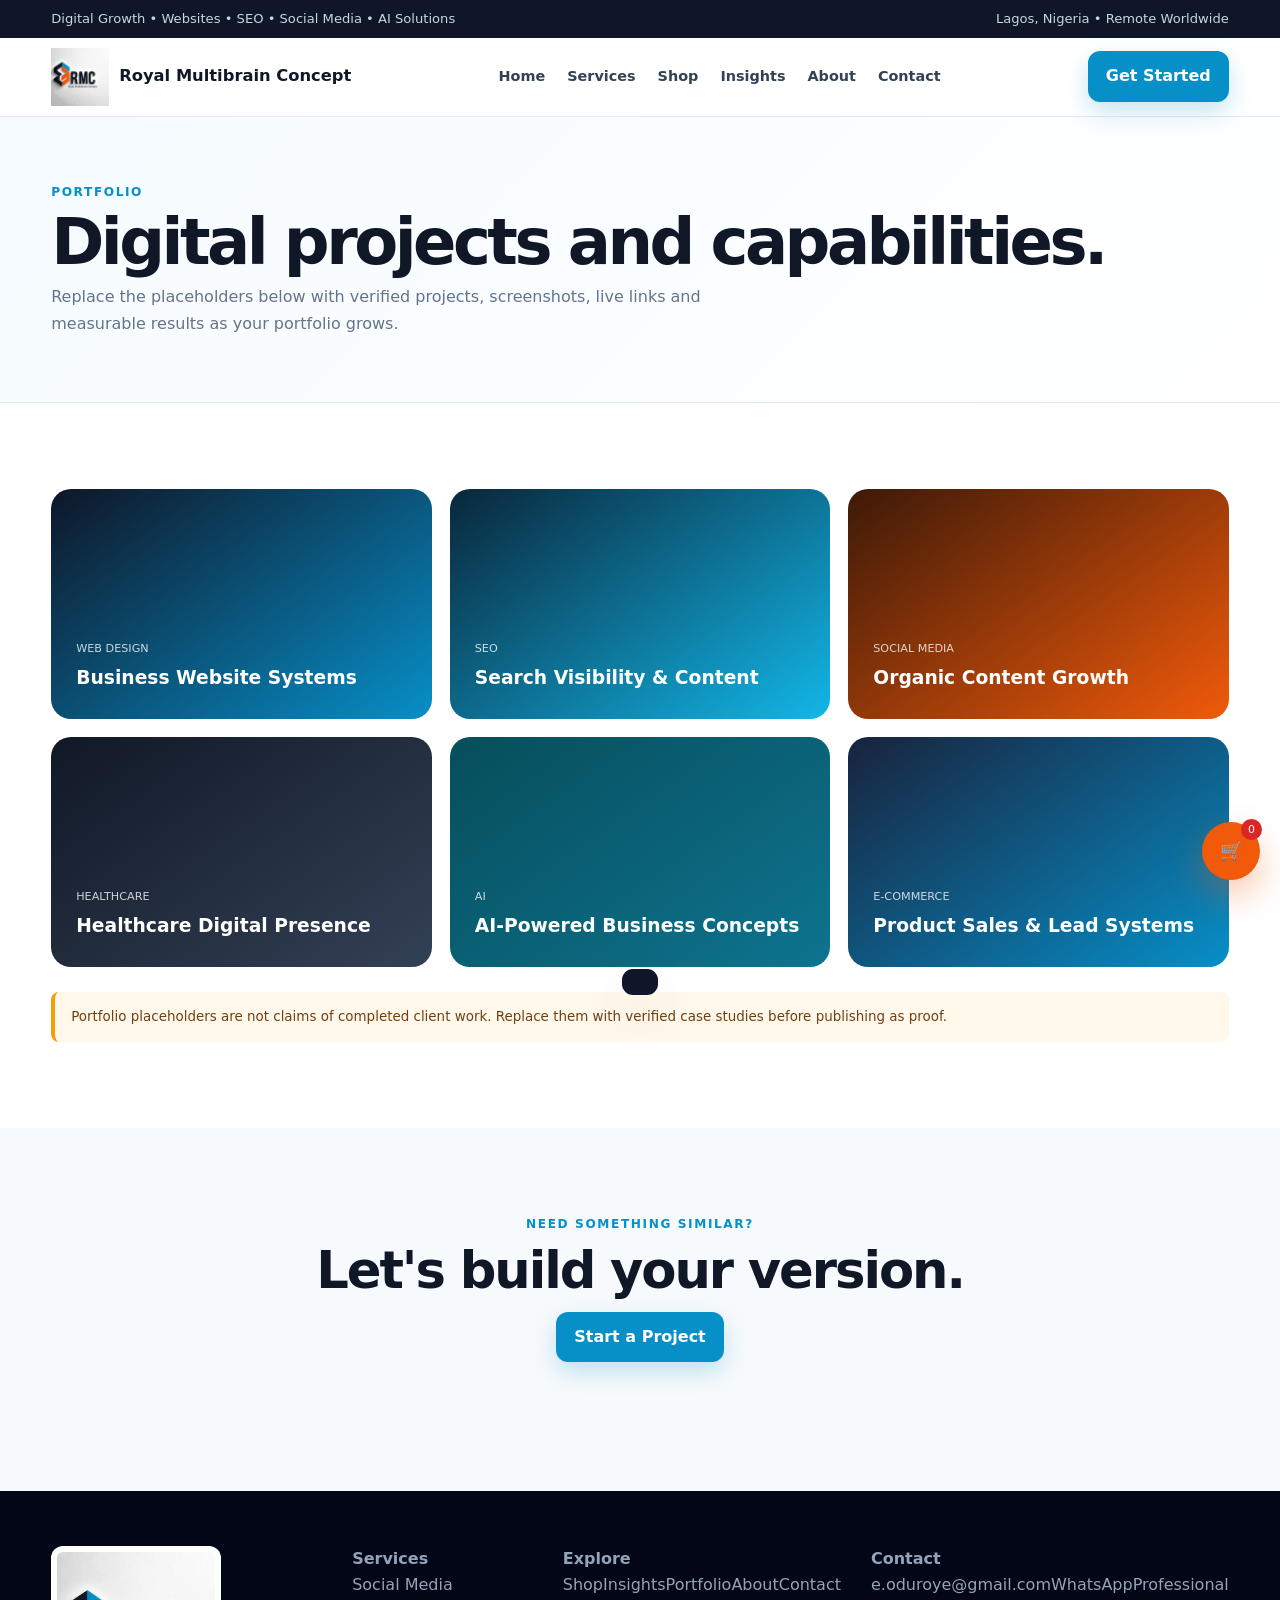
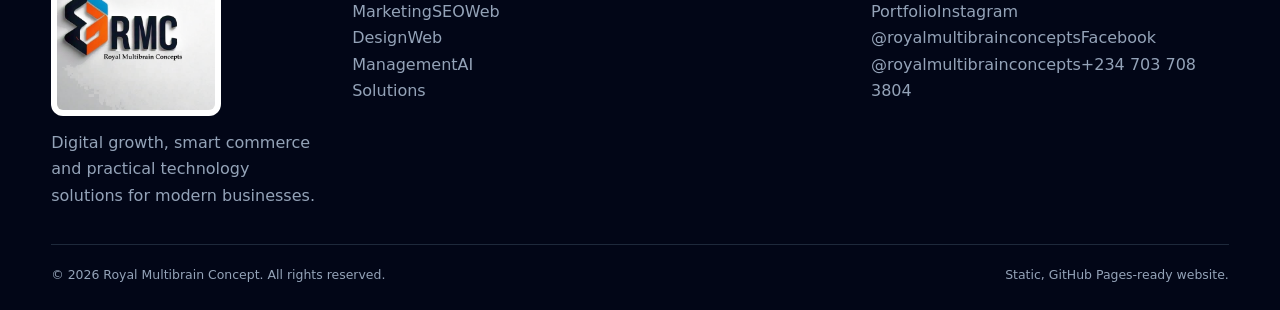
==== portfolio.html @ 36bd509f "Add files via upload" ====
<!doctype html><html lang="en"><head><meta charset="utf-8"><meta name="viewport" content="width=device-width,initial-scale=1"><title>Portfolio | Royal Multibrain Concept</title><link rel="icon" href="assets/rmc-logo.png"><link rel="stylesheet" href="assets/styles.css"><script src="assets/config.js"></script><script src="assets/products.js"></script></head><body><div id="site-header"></div><section class="page-hero"><div class="container"><div class="kicker">Portfolio</div><h1>Digital projects and capabilities.</h1><p>Replace the placeholders below with verified projects, screenshots, live links and measurable results as your portfolio grows.</p></div></section><section><div class="container"><div class="work-grid"><article class="work"><span>WEB DESIGN</span><h3>Business Website Systems</h3></article><article class="work"><span>SEO</span><h3>Search Visibility & Content</h3></article><article class="work"><span>SOCIAL MEDIA</span><h3>Organic Content Growth</h3></article><article class="work"><span>HEALTHCARE</span><h3>Healthcare Digital Presence</h3></article><article class="work"><span>AI</span><h3>AI-Powered Business Concepts</h3></article><article class="work"><span>E-COMMERCE</span><h3>Product Sales & Lead Systems</h3></article></div><div class="notice" style="margin-top:25px">Portfolio placeholders are not claims of completed client work. Replace them with verified case studies before publishing as proof.</div></div></section><section class="light"><div class="container"><div class="section-head"><div class="kicker">Need Something Similar?</div><h2>Let's build your version.</h2><a class="btn btn-primary" href="contact.html">Start a Project</a></div></div></section><div id="site-footer"></div><div id="toast" class="toast"></div><script src="assets/app.js"></script></body></html>
---- assets/styles.css ----
:root{
  --navy:#0e1627;--navy2:#101d33;--blue:#078fc8;--cyan:#12b7e8;--orange:#f15a0a;
  --ink:#101827;--muted:#64748b;--paper:#f7fafc;--white:#fff;--line:#e2e8f0;
  --green:#16a34a;--red:#dc2626;--shadow:0 18px 55px rgba(14,22,39,.10);
  --radius:20px;--max:1180px;
}
*{box-sizing:border-box;margin:0;padding:0}html{scroll-behavior:smooth}
body{font-family:Inter,ui-sans-serif,system-ui,-apple-system,BlinkMacSystemFont,"Segoe UI",sans-serif;color:var(--ink);background:#fff;line-height:1.65}
a{text-decoration:none;color:inherit}button,input,textarea,select{font:inherit}img{max-width:100%;display:block}
.container{width:min(92%,var(--max));margin:auto}.hide{display:none!important}
.topbar{background:var(--navy);color:#cbd5e1;font-size:.82rem;padding:8px 0}
.topbar .container{display:flex;justify-content:space-between;gap:18px;flex-wrap:wrap}
header{position:sticky;top:0;z-index:100;background:rgba(255,255,255,.95);backdrop-filter:blur(14px);border-bottom:1px solid rgba(226,232,240,.9)}
.nav{height:78px;display:flex;align-items:center;justify-content:space-between;gap:20px}
.brand{display:flex;align-items:center;gap:10px;font-weight:900}.brand img{width:58px;height:58px;object-fit:contain}.brand span{font-size:1.02rem}
.navlinks{display:flex;gap:22px;align-items:center;font-size:.9rem;font-weight:750}.navlinks a{color:#334155}.navlinks a:hover,.navlinks a.active{color:var(--blue)}
.nav-actions{display:flex;gap:9px;align-items:center}.menu{display:none;border:0;background:none;font-size:1.6rem}
.btn{display:inline-flex;align-items:center;justify-content:center;gap:8px;border:0;border-radius:12px;padding:12px 18px;font-weight:850;cursor:pointer;transition:.2s}
.btn:hover{transform:translateY(-2px)}.btn-primary{background:var(--blue);color:#fff;box-shadow:0 10px 25px rgba(7,143,200,.23)}
.btn-orange{background:var(--orange);color:#fff}.btn-dark{background:var(--navy);color:#fff}.btn-outline{background:#fff;color:var(--navy);border:1px solid var(--line)}
.btn-green{background:var(--green);color:#fff}.btn-small{padding:9px 12px;font-size:.82rem}
.hero{padding:90px 0 70px;background:radial-gradient(circle at 84% 12%,rgba(18,183,232,.14),transparent 31%),radial-gradient(circle at 8% 40%,rgba(241,90,10,.08),transparent 28%),linear-gradient(180deg,#fff,#f7fbff)}
.hero-grid{display:grid;grid-template-columns:1.08fr .92fr;gap:60px;align-items:center}
.kicker{color:var(--blue);font-size:.76rem;font-weight:900;text-transform:uppercase;letter-spacing:.13em}
.eyebrow{display:inline-flex;background:#eff9fd;color:#0076a8;border:1px solid #cceffb;border-radius:999px;padding:7px 12px;font-size:.78rem;font-weight:850;margin-bottom:18px}
h1{font-size:clamp(2.7rem,6vw,5.2rem);line-height:1.01;letter-spacing:-.055em;margin-bottom:20px}
.gradient{background:linear-gradient(90deg,var(--blue),var(--cyan));-webkit-background-clip:text;background-clip:text;color:transparent}
.lead{font-size:1.1rem;color:var(--muted);max-width:680px}.actions{display:flex;gap:11px;flex-wrap:wrap;margin-top:28px}
.hero-points{display:flex;gap:20px;flex-wrap:wrap;margin-top:28px}.hero-points strong{display:block;font-size:1.05rem}.hero-points span{color:var(--muted);font-size:.82rem}
.visual{background:var(--navy);border-radius:30px;min-height:460px;position:relative;overflow:hidden;padding:28px;color:#fff;box-shadow:var(--shadow)}
.visual:before{content:"";position:absolute;right:-100px;top:-120px;width:300px;height:300px;border-radius:50%;background:linear-gradient(135deg,var(--blue),var(--cyan))}
.visual:after{content:"";position:absolute;left:-100px;bottom:-130px;width:280px;height:280px;border-radius:50%;background:rgba(241,90,10,.20)}
.logo-hero{position:relative;z-index:2;width:230px;margin:25px auto 30px;filter:drop-shadow(0 20px 25px rgba(0,0,0,.25))}
.visual-card{position:relative;z-index:2;background:rgba(255,255,255,.08);border:1px solid rgba(255,255,255,.12);border-radius:18px;padding:18px}
.visual-card h3{font-size:1rem}.mini-grid{display:grid;grid-template-columns:repeat(3,1fr);gap:8px;margin-top:13px}.mini{background:rgba(255,255,255,.07);border-radius:12px;padding:12px}.mini small{color:#94a3b8}.mini strong{display:block;margin-top:4px}
.stats{background:var(--navy);color:#fff;padding:30px 0}.stats-grid{display:grid;grid-template-columns:repeat(4,1fr);gap:15px;text-align:center}.stats strong{font-size:1.75rem}.stats span{display:block;color:#94a3b8;font-size:.82rem}
section{padding:86px 0}.section-head{text-align:center;max-width:760px;margin:0 auto 43px}.section-head h2{font-size:clamp(2rem,4vw,3.2rem);line-height:1.1;letter-spacing:-.04em;margin:8px 0 13px}.section-head p{color:var(--muted)}
.grid-3{display:grid;grid-template-columns:repeat(3,1fr);gap:20px}.grid-2{display:grid;grid-template-columns:repeat(2,1fr);gap:22px}
.card{border:1px solid var(--line);border-radius:var(--radius);padding:27px;background:#fff;box-shadow:0 8px 30px rgba(15,23,42,.035)}.card:hover{box-shadow:var(--shadow);transform:translateY(-2px);transition:.22s}
.icon{width:48px;height:48px;border-radius:14px;background:#eff9fd;color:var(--blue);display:grid;place-items:center;font-size:1.25rem;margin-bottom:17px}.card h3{margin-bottom:8px}.card p{color:var(--muted);font-size:.92rem}
.price{font-weight:950;font-size:1.45rem;margin:16px 0 2px}.price small{font-size:.76rem;color:var(--muted);font-weight:500}.features{list-style:none;margin:15px 0;color:#475569;font-size:.88rem}.features li{margin:7px 0}.features li:before{content:"✓";color:var(--green);font-weight:950;margin-right:8px}
.popular{border:2px solid var(--blue);position:relative}.badge{position:absolute;right:16px;top:16px;background:var(--blue);color:#fff;padding:4px 9px;border-radius:99px;font-size:.66rem;font-weight:900}
.light{background:var(--paper)}.split{display:grid;grid-template-columns:1fr 1fr;gap:45px;align-items:center}
.process{display:grid;grid-template-columns:repeat(4,1fr);gap:17px}.step{padding:23px;border:1px solid var(--line);background:#fff;border-radius:18px}.step-num{color:var(--blue);font-weight:900;font-size:.75rem}.step h3{margin:7px 0}.step p{color:var(--muted);font-size:.88rem}
.product-feature{background:linear-gradient(145deg,#f0fbff,#fff);border:1px solid #d7f2fb;border-radius:30px;padding:40px}.product-img{width:min(330px,75%);margin:auto;border-radius:24px;object-fit:contain;max-height:420px}
.placeholder-product{height:360px;border-radius:24px;background:linear-gradient(145deg,#e6f8fd,#eef5ff);display:grid;place-items:center;color:#475569;text-align:center;padding:30px}
.work-grid{display:grid;grid-template-columns:repeat(3,1fr);gap:18px}.work{min-height:230px;border-radius:20px;padding:25px;color:#fff;display:flex;flex-direction:column;justify-content:end;background:linear-gradient(145deg,#0e1627,#078fc8)}.work:nth-child(2){background:linear-gradient(145deg,#09263a,#12b7e8)}.work:nth-child(3){background:linear-gradient(145deg,#3c1908,#f15a0a)}.work:nth-child(4){background:linear-gradient(145deg,#111827,#334155)}.work:nth-child(5){background:linear-gradient(145deg,#064e5b,#0e7490)}.work:nth-child(6){background:linear-gradient(145deg,#18233d,#078fc8)}.work span{font-size:.7rem;opacity:.78}.work h3{margin-top:5px}
.dark{background:var(--navy);color:#fff}.dark .section-head p{color:#94a3b8}.quote-grid{display:grid;grid-template-columns:repeat(3,1fr);gap:18px}.quote{background:rgba(255,255,255,.055);border:1px solid rgba(255,255,255,.1);border-radius:18px;padding:24px}.quote p{color:#cbd5e1;font-style:italic}.quote strong{display:block;margin-top:16px}
.faq{max-width:850px;margin:auto}.faq-item{border-bottom:1px solid var(--line);padding:19px 0}.faq-q{display:flex;justify-content:space-between;gap:15px;cursor:pointer;font-weight:850}.faq-a{display:none;color:var(--muted);padding-top:9px}.faq-item.open .faq-a{display:block}
.contact-grid{display:grid;grid-template-columns:.8fr 1.2fr;gap:30px}.contact-panel{background:var(--navy);color:#fff;border-radius:25px;padding:31px}.contact-panel p{color:#cbd5e1}.contact-list{list-style:none;margin:20px 0}.contact-list li{margin:14px 0;color:#cbd5e1}.contact-list strong{display:block;color:#fff}
form{background:#fff;border:1px solid var(--line);border-radius:24px;padding:28px;box-shadow:0 8px 30px rgba(15,23,42,.04)}.form-grid{display:grid;grid-template-columns:1fr 1fr;gap:15px}.field{display:flex;flex-direction:column;gap:6px}.field.full{grid-column:1/-1}.field label{font-size:.82rem;font-weight:850}.field input,.field textarea,.field select{border:1px solid var(--line);border-radius:11px;padding:12px 13px;outline:0}.field input:focus,.field textarea:focus,.field select:focus{border-color:var(--blue);box-shadow:0 0 0 3px rgba(7,143,200,.1)}textarea{min-height:145px;resize:vertical}
.page-hero{padding:65px 0;background:linear-gradient(135deg,#f5fbff,#fff);border-bottom:1px solid var(--line)}.page-hero h1{font-size:clamp(2.4rem,5vw,4rem);margin:8px 0 10px}.page-hero p{max-width:700px;color:var(--muted)}
.shop-toolbar{display:flex;justify-content:space-between;align-items:center;gap:15px;flex-wrap:wrap;margin-bottom:25px}.search{display:flex;gap:8px;flex:1;max-width:500px}.search input{flex:1;border:1px solid var(--line);border-radius:11px;padding:12px 14px}.select{border:1px solid var(--line);border-radius:11px;padding:11px 13px;background:#fff}
.product-card{position:relative;overflow:hidden}.product-thumb{height:240px;border-radius:16px;background:linear-gradient(145deg,#effbff,#eef4ff);display:grid;place-items:center;margin-bottom:17px}.product-thumb img{height:205px;object-fit:contain}.product-thumb .mock{font-size:3.2rem}.product-meta{display:flex;justify-content:space-between;gap:10px;align-items:start}.tag{display:inline-block;background:#eff9fd;color:#0076a8;padding:4px 8px;border-radius:99px;font-size:.68rem;font-weight:900}.stock{font-size:.72rem;color:var(--green);font-weight:800}
.cart-float{position:fixed;right:20px;bottom:20px;width:58px;height:58px;border:0;border-radius:50%;background:var(--orange);color:#fff;box-shadow:0 15px 35px rgba(241,90,10,.35);z-index:90;cursor:pointer;font-size:1.15rem}.cart-count{position:absolute;right:-2px;top:-3px;background:#dc2626;width:21px;height:21px;border-radius:50%;display:grid;place-items:center;font-size:.68rem}
.cart-layout{display:grid;grid-template-columns:1fr 350px;gap:25px}.cart-list,.summary{border:1px solid var(--line);border-radius:20px;padding:24px}.cart-item{display:grid;grid-template-columns:70px 1fr auto;gap:15px;align-items:center;border-bottom:1px solid var(--line);padding:14px 0}.cart-item:last-child{border-bottom:0}.cart-item img{width:70px;height:70px;object-fit:contain;background:#f1f5f9;border-radius:12px}.summary{height:max-content;position:sticky;top:105px}.summary-row{display:flex;justify-content:space-between;margin:12px 0}.summary-total{font-size:1.25rem;font-weight:950;border-top:1px solid var(--line);padding-top:15px}
.blog-grid{display:grid;grid-template-columns:repeat(3,1fr);gap:20px}.article-card{border:1px solid var(--line);border-radius:20px;overflow:hidden}.article-cover{height:190px;background:linear-gradient(135deg,var(--navy),var(--blue));color:#fff;padding:24px;display:flex;flex-direction:column;justify-content:end}.article-body{padding:23px}.article-body p{color:var(--muted);font-size:.9rem}.article-body h3{margin:7px 0 9px}
.notice{padding:14px 16px;background:#fff8eb;border-left:4px solid #f59e0b;color:#713f12;border-radius:8px;font-size:.84rem}
footer{background:#020617;color:#94a3b8;padding:55px 0 24px}.footer-grid{display:grid;grid-template-columns:1.5fr 1fr 1fr 1fr;gap:30px}.footer h4{color:#fff;margin-bottom:12px}.footer a{display:block;margin:7px 0}.footer a:hover{color:#fff}.footer-logo{width:170px;background:#fff;border-radius:12px;padding:6px}.copyright{border-top:1px solid #1e293b;margin-top:35px;padding-top:20px;font-size:.78rem;display:flex;justify-content:space-between;gap:15px;flex-wrap:wrap}
.toast{position:fixed;left:50%;bottom:25px;transform:translate(-50%,120px);background:var(--navy);color:#fff;padding:13px 18px;border-radius:11px;z-index:200;transition:.3s;box-shadow:var(--shadow);font-size:.88rem}.toast.show{transform:translate(-50%,0)}
.modal{display:none;position:fixed;inset:0;background:rgba(2,6,23,.65);z-index:150;padding:20px;align-items:center;justify-content:center}.modal.show{display:flex}.modal-box{background:#fff;border-radius:22px;width:min(620px,100%);max-height:90vh;overflow:auto;padding:27px}.modal-head{display:flex;justify-content:space-between;align-items:center;margin-bottom:16px}.close{border:0;background:#f1f5f9;width:38px;height:38px;border-radius:50%;cursor:pointer}
@media(max-width:980px){.navlinks{display:none;position:absolute;top:78px;left:0;right:0;background:#fff;padding:20px;flex-direction:column;align-items:flex-start;border-bottom:1px solid var(--line)}.navlinks.open{display:flex}.menu{display:block}.nav-actions .btn{display:none}.hero-grid,.split,.contact-grid{grid-template-columns:1fr}.grid-3,.work-grid,.blog-grid,.quote-grid{grid-template-columns:repeat(2,1fr)}.process{grid-template-columns:repeat(2,1fr)}.footer-grid{grid-template-columns:repeat(2,1fr)}.cart-layout{grid-template-columns:1fr}}
@media(max-width:650px){.topbar .container{justify-content:center;text-align:center}.brand span{font-size:.9rem}.brand img{width:50px;height:50px}.hero{padding:62px 0 45px}.visual{min-height:390px}.stats-grid{grid-template-columns:repeat(2,1fr)}.grid-3,.grid-2,.work-grid,.blog-grid,.quote-grid,.process{grid-template-columns:1fr}.form-grid{grid-template-columns:1fr}.field.full{grid-column:auto}section{padding:64px 0}.product-feature{padding:25px}.page-hero{padding:50px 0}.cart-item{grid-template-columns:55px 1fr}.cart-item>button{grid-column:2;justify-self:start}}

.bulk-box{margin:14px 0;padding:14px 16px;border:1px solid #fed7aa;background:#fff7ed;border-radius:12px;color:#9a3412}
.product-feature .product-img{object-fit:contain;max-height:430px}
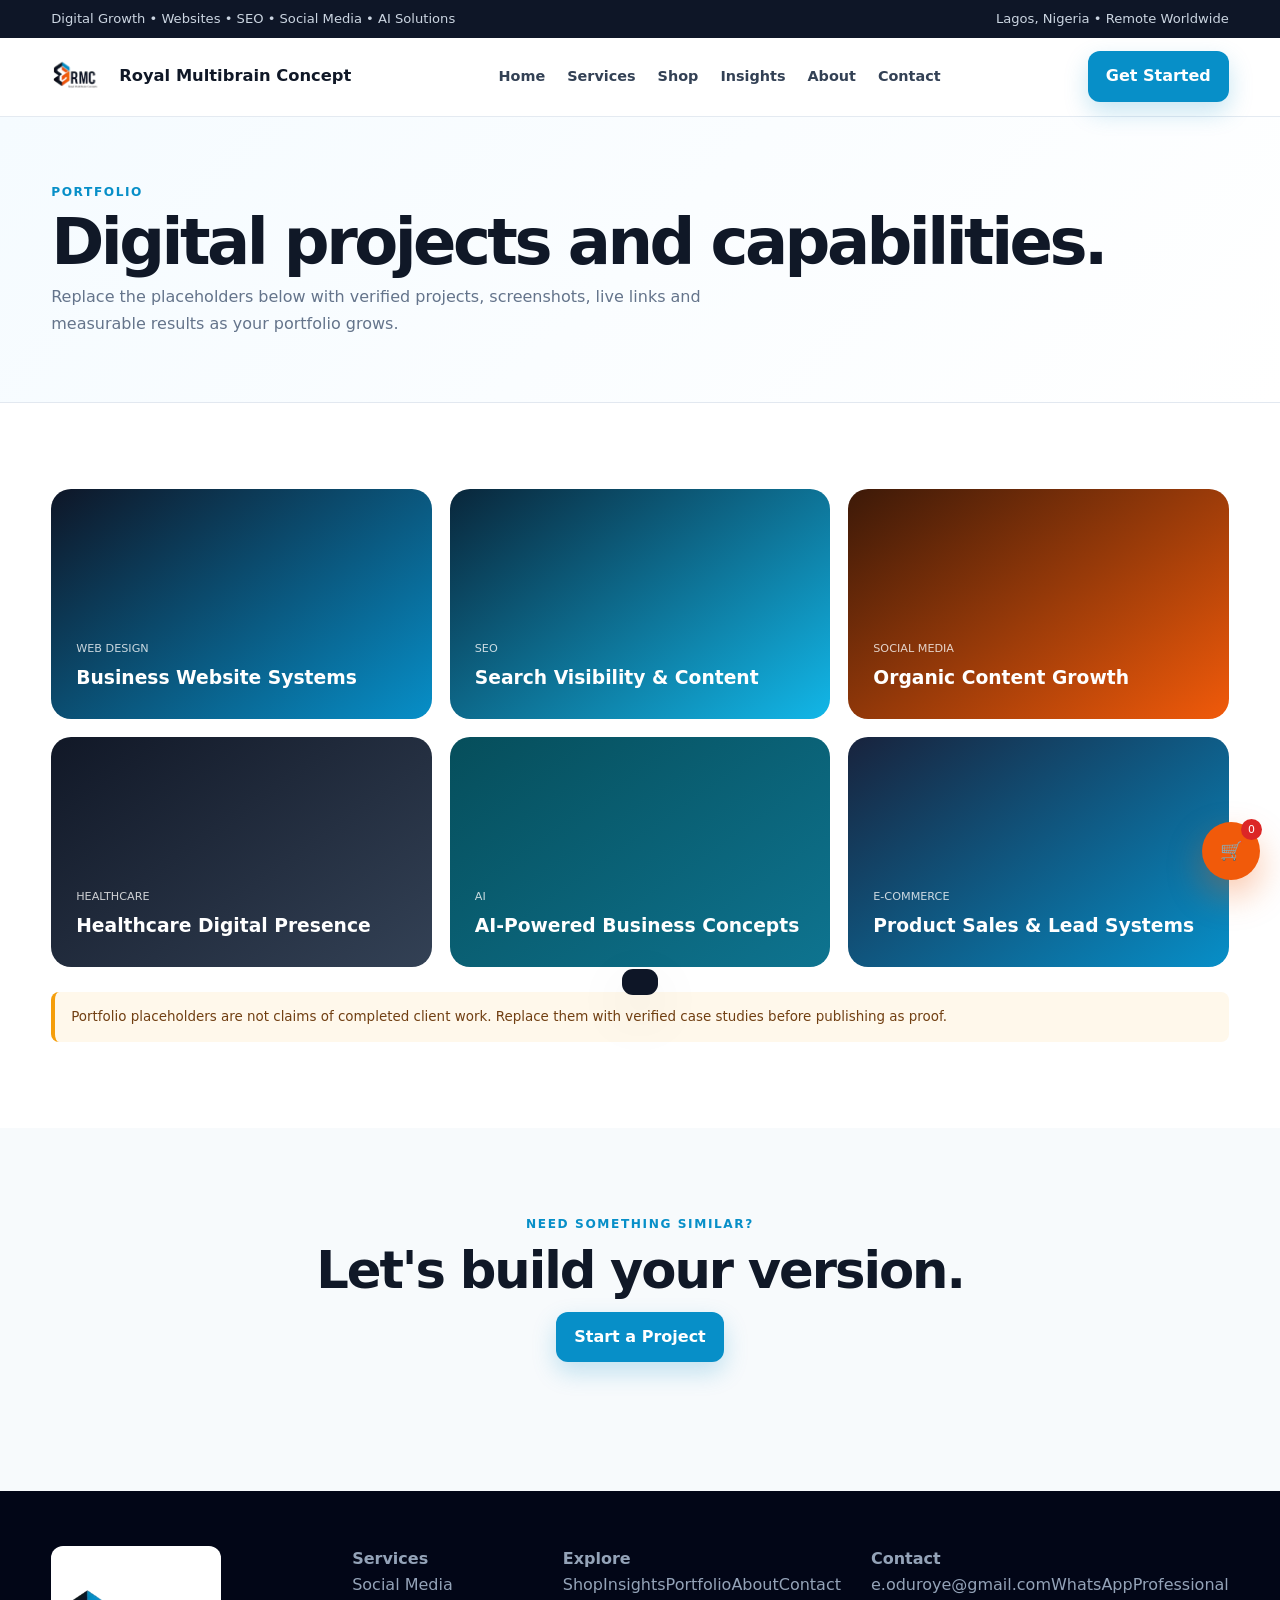
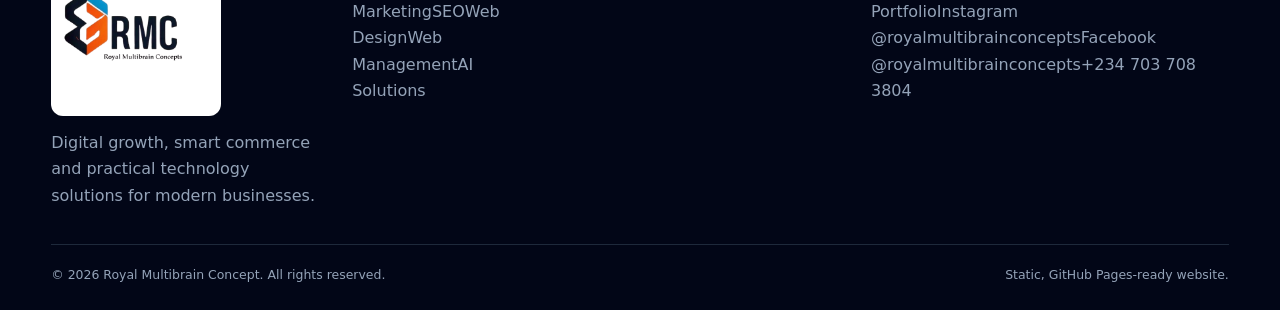
==== commit a91e8c00: "Update portfolio.html" ====
--- a/portfolio.html
+++ b/portfolio.html
@@ -1 +1 @@
-<!doctype html><html lang="en"><head><meta charset="utf-8"><meta name="viewport" content="width=device-width,initial-scale=1"><title>Portfolio | Royal Multibrain Concept</title><link rel="icon" href="assets/rmc-logo.png"><link rel="stylesheet" href="assets/styles.css"><script src="assets/config.js"></script><script src="assets/products.js"></script></head><body><div id="site-header"></div><section class="page-hero"><div class="container"><div class="kicker">Portfolio</div><h1>Digital projects and capabilities.</h1><p>Replace the placeholders below with verified projects, screenshots, live links and measurable results as your portfolio grows.</p></div></section><section><div class="container"><div class="work-grid"><article class="work"><span>WEB DESIGN</span><h3>Business Website Systems</h3></article><article class="work"><span>SEO</span><h3>Search Visibility & Content</h3></article><article class="work"><span>SOCIAL MEDIA</span><h3>Organic Content Growth</h3></article><article class="work"><span>HEALTHCARE</span><h3>Healthcare Digital Presence</h3></article><article class="work"><span>AI</span><h3>AI-Powered Business Concepts</h3></article><article class="work"><span>E-COMMERCE</span><h3>Product Sales & Lead Systems</h3></article></div><div class="notice" style="margin-top:25px">Portfolio placeholders are not claims of completed client work. Replace them with verified case studies before publishing as proof.</div></div></section><section class="light"><div class="container"><div class="section-head"><div class="kicker">Need Something Similar?</div><h2>Let's build your version.</h2><a class="btn btn-primary" href="contact.html">Start a Project</a></div></div></section><div id="site-footer"></div><div id="toast" class="toast"></div><script src="assets/app.js"></script></body></html>+<!doctype html><html lang="en"><head><meta charset="utf-8"><meta name="viewport" content="width=device-width,initial-scale=1"><title>Portfolio | Royal Multibrain Concepts</title><link rel="icon" href="assets/rmc-logo.png"><link rel="stylesheet" href="assets/styles.css"><script src="assets/config.js"></script><script src="assets/products.js"></script></head><body><div id="site-header"></div><section class="page-hero"><div class="container"><div class="kicker">Portfolio</div><h1>Digital projects and capabilities.</h1><p>Replace the placeholders below with verified projects, screenshots, live links and measurable results as your portfolio grows.</p></div></section><section><div class="container"><div class="work-grid"><article class="work"><span>WEB DESIGN</span><h3>Business Website Systems</h3></article><article class="work"><span>SEO</span><h3>Search Visibility & Content</h3></article><article class="work"><span>SOCIAL MEDIA</span><h3>Organic Content Growth</h3></article><article class="work"><span>HEALTHCARE</span><h3>Healthcare Digital Presence</h3></article><article class="work"><span>AI</span><h3>AI-Powered Business Concepts</h3></article><article class="work"><span>E-COMMERCE</span><h3>Product Sales & Lead Systems</h3></article></div><div class="notice" style="margin-top:25px">Portfolio placeholders are not claims of completed client work. Replace them with verified case studies before publishing as proof.</div></div></section><section class="light"><div class="container"><div class="section-head"><div class="kicker">Need Something Similar?</div><h2>Let's build your version.</h2><a class="btn btn-primary" href="contact.html">Start a Project</a></div></div></section><div id="site-footer"></div><div id="toast" class="toast"></div><script src="assets/app.js"></script></body></html>
